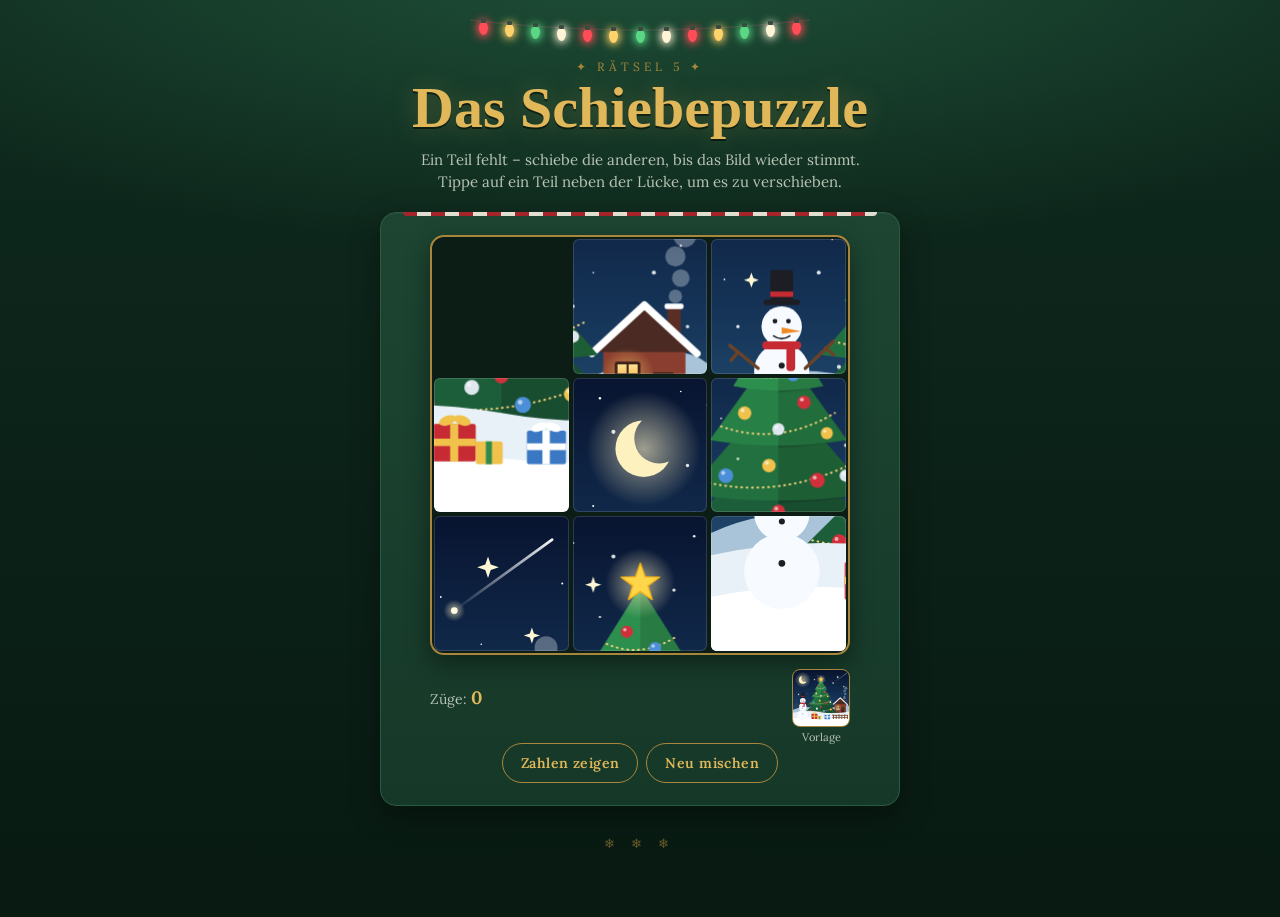
==== dominostein.html @ 5f2571cd "initial commit" ====
<!DOCTYPE html>
<html lang="de">
<head>
<meta charset="UTF-8">
<meta name="viewport" content="width=device-width, initial-scale=1.0">
<meta name="robots" content="noindex, nofollow">
<link rel="icon" href="data:image/svg+xml,<svg xmlns='http://www.w3.org/2000/svg' viewBox='0 0 100 100'><text y='.9em' font-size='90'>🎄</text></svg>">
<title>Rätsel · Das Schiebepuzzle</title>
<link rel="preconnect" href="https://fonts.googleapis.com">
<link rel="preconnect" href="https://fonts.gstatic.com" crossorigin>
<link rel="stylesheet" href="https://fonts.googleapis.com/css2?family=Lora:wght@400;600;700&family=Mountains+of+Christmas:wght@700&display=swap">
<link rel="stylesheet" href="css/style.css">
</head>
<body>
<div class="wrap">
  <header>
    <div class="lights"></div>
    <div class="eyebrow" id="eyebrow"></div>
    <h1>Das Schiebepuzzle</h1>
    <p class="sub">Ein Teil fehlt – schiebe die anderen, bis das Bild wieder stimmt. Tippe auf ein Teil neben der Lücke, um es zu verschieben.</p>
  </header>

  <main id="game">
    <div class="panel">
      <div class="sl-board" id="board"></div>
      <div class="sl-bar">
        <div class="sl-count">Züge: <b id="moves">0</b></div>
        <button type="button" class="sl-preview" id="preview" aria-label="Vorlage anzeigen"><span>Vorlage</span></button>
      </div>
      <div class="row-btns">
        <button type="button" class="btn" id="sl-numbers">Zahlen zeigen</button>
        <button type="button" class="btn" id="sl-shuffle">Neu mischen</button>
      </div>
    </div>
    <div class="msg" id="msg"></div>
  </main>

  <footer>❄ ❄ ❄</footer>
</div>

<script>
/* ===================================================================
   CONFIG – change the content of this puzzle here
   -------------------------------------------------------------------
   number : shown at the top as "Rätsel 5"
   id     : unique name of this page (used to remember "solved")
   image  : the picture to rebuild. Put your own photo into the img
            folder and write its name here, e.g. "img/foto.jpg".
            Any photo works – it is cropped to a square automatically.
   size   : 3 = 3×3 (8 tiles, recommended), 4 = 4×4 (15 tiles, hard)
   reward : shown after solving. HTML is allowed.
   =================================================================== */
const CONFIG = {
  number: 5,
  id: "dominostein",
  image: "img/bild.svg",
  size: 3,
  reward: "Dein nächster Hinweis:<br><b>[HIER DEINEN HINWEIS EINTRAGEN]</b>",
};
</script>
<script src="js/common.js"></script>
<script src="js/slider.js"></script>
</body>
</html>
---- css/style.css ----
/* ==========================================================
   Weihnachtsrätsel – shared Christmas theme for all pages
   ========================================================== */
:root{
  --bg1:#0f2a1e;
  --bg2:#081a12;
  --panel:#163828;
  --panel-2:#1d4532;
  --line:#2b5a42;
  --red:#b3202a;
  --red-2:#d33a44;
  --red-dark:#7d1520;
  --gold:#e0b85a;
  --gold-dim:#a8873c;
  --ink:#f5efe0;
  --ink-dim:#b9c4b5;
  --correct:#3f8f4f;
  --present:#d9a63e;
  --absent:#24372d;
  --head:"Mountains of Christmas", Georgia, "Times New Roman", serif;
  --body:"Lora", "Iowan Old Style", "Palatino Linotype", Palatino, Georgia, serif;
  color-scheme:dark;
}
*{box-sizing:border-box;margin:0;padding:0}
[hidden]{display:none!important}
html{-webkit-text-size-adjust:100%;background:var(--bg2)}
body{
  min-height:100vh;
  background:
    radial-gradient(ellipse 120% 55% at 50% -5%, #1f5038 0%, rgba(31,80,56,0) 60%),
    linear-gradient(180deg, var(--bg1) 0%, var(--bg2) 100%);
  background-color:var(--bg2);
  background-attachment:fixed;
  color:var(--ink);
  font-family:var(--body);
  font-size:16px;
  line-height:1.5;
  padding:18px 16px 64px;
  overflow-x:hidden;
}
.wrap{position:relative;z-index:1;max-width:520px;margin:0 auto}

/* ---------- snow ---------- */
.snow{position:fixed;inset:0;pointer-events:none;overflow:hidden;z-index:0}
.snow span{
  position:absolute;top:-24px;color:#fff;line-height:1;
  animation:snowfall linear infinite;will-change:transform;
}
@keyframes snowfall{
  from{transform:translate3d(0,-5vh,0) rotate(0deg)}
  to{transform:translate3d(var(--drift,0px),110vh,0) rotate(240deg)}
}

/* ---------- header + fairy lights ---------- */
header{text-align:center;margin-bottom:18px}
.lights{position:relative;height:36px;max-width:340px;margin:0 auto 4px}
.lights svg{position:absolute;left:0;top:0;width:100%;height:20px;overflow:visible}
.lights i{
  position:absolute;width:9px;height:13px;margin-left:-4.5px;
  border-radius:50% 50% 50% 50% / 42% 42% 58% 58%;
  background:var(--c);box-shadow:0 0 9px 2px var(--c);
  animation:twinkle 2.4s ease-in-out infinite;
}
.lights i::before{
  content:"";position:absolute;left:2px;top:-3px;width:5px;height:4px;
  border-radius:1px;background:#3b4a3f;
}
@keyframes twinkle{
  0%,100%{opacity:1}
  50%{opacity:.35;box-shadow:0 0 2px 0 var(--c)}
}
.eyebrow{
  font-size:12px;letter-spacing:.32em;text-transform:uppercase;
  color:var(--gold-dim);margin-bottom:2px;min-height:18px;
}
h1{
  font-family:var(--head);font-weight:700;
  font-size:clamp(40px,11vw,58px);line-height:1.05;
  color:var(--gold);
  text-shadow:0 2px 0 rgba(0,0,0,.5), 0 0 26px rgba(224,184,90,.25);
}
.sub{color:var(--ink-dim);font-size:15px;margin:10px auto 0;max-width:440px}

/* ---------- panel ---------- */
.panel{
  position:relative;
  background:linear-gradient(180deg,var(--panel-2),var(--panel));
  border:1px solid var(--line);border-radius:16px;
  padding:22px;margin-bottom:16px;
  box-shadow:0 10px 30px rgba(0,0,0,.35), inset 0 1px 0 rgba(255,255,255,.04);
}
.panel::before{ /* candy-cane stripe */
  content:"";position:absolute;left:22px;right:22px;top:-1px;height:4px;
  border-radius:0 0 4px 4px;opacity:.9;
  background:repeating-linear-gradient(90deg,var(--red) 0 14px,var(--ink) 14px 28px);
}
.hint{color:var(--ink-dim);font-size:14.5px;text-align:center;margin-bottom:18px}
.row-btns{display:flex;gap:8px;justify-content:center;flex-wrap:wrap;margin-top:16px}
@media (max-width:480px){
  .panel{padding:18px 16px}
  .panel::before{left:16px;right:16px}
}

/* ---------- buttons + inputs ---------- */
.btn{
  appearance:none;-webkit-appearance:none;
  background:transparent;border:1px solid var(--gold-dim);color:var(--gold);
  padding:10px 18px;border-radius:999px;cursor:pointer;
  font-family:var(--body);font-weight:600;font-size:14px;letter-spacing:.03em;
  transition:background .2s,color .2s,transform .1s,opacity .2s;
  touch-action:manipulation;
}
.btn:hover{background:rgba(224,184,90,.12)}
.btn:active{transform:scale(.97)}
.btn.primary{background:var(--red);border-color:var(--red-2);color:#fff}
.btn.primary:hover{background:var(--red-2)}
.btn:disabled{opacity:.4;cursor:default;transform:none}
.btn:disabled:hover{background:transparent}
.btn.primary:disabled:hover{background:var(--red)}
.input{
  flex:1;min-width:0;
  background:#0c1f16;border:1px solid var(--line);color:var(--ink);
  padding:10px 14px;border-radius:999px;
  font-family:var(--body);font-size:16px; /* >=16px: no zoom on iPhone */
}
.input:focus{outline:none;border-color:var(--gold)}
.input::placeholder{color:#6f8578}

/* ---------- messages ---------- */
.msg{
  display:none;margin:0 0 16px;padding:14px 16px;border-radius:12px;
  font-size:15px;text-align:center;
}
.msg.show{display:block;animation:fadeUp .3s ease}
.msg.info{background:rgba(224,184,90,.1);border:1px solid var(--gold-dim);color:#f1dfae}
.msg.lose{background:rgba(179,32,42,.18);border:1px solid var(--red);color:#f3c4c7}
.msg .btn{margin-top:12px}
@keyframes fadeUp{from{opacity:0;transform:translateY(6px)}to{opacity:1;transform:none}}
.shake{animation:shake .4s ease}
@keyframes shake{
  0%,100%{transform:translateX(0)}
  20%{transform:translateX(-6px)}
  40%{transform:translateX(6px)}
  60%{transform:translateX(-4px)}
  80%{transform:translateX(4px)}
}

/* ---------- reward ("gift tag") ---------- */
.reward{
  position:relative;margin:26px 0 18px;padding:30px 20px 22px;
  border-radius:16px;text-align:center;
  background:radial-gradient(ellipse at 50% 0%, #5e1a21 0%, #3a1015 75%);
  border:2px solid var(--gold);
  box-shadow:0 0 0 5px rgba(224,184,90,.14), 0 12px 36px rgba(0,0,0,.45);
}
.reward-ribbon{
  position:absolute;top:-24px;left:50%;transform:translateX(-50%);
  font-size:36px;line-height:1;filter:drop-shadow(0 2px 4px rgba(0,0,0,.5));
}
.reward-head{font-family:var(--head);font-weight:700;font-size:36px;color:var(--gold);line-height:1.1;margin-bottom:10px}
.reward-body{font-size:17px;color:var(--ink)}
.reward-body b,.reward-body strong{color:var(--gold)}
.reward-body img{max-width:100%;border-radius:10px;margin-top:10px}
.reward .btn{margin-top:16px}
.reward.pop{animation:pop .6s cubic-bezier(.2,1.4,.4,1)}
@keyframes pop{from{opacity:0;transform:scale(.85)}to{opacity:1;transform:none}}

/* celebration burst */
.burst{position:fixed;left:50%;top:45%;width:0;height:0;pointer-events:none;z-index:50}
.burst span{
  position:absolute;left:0;top:0;transform:translate(-50%,-50%);
  animation:burst 1.7s cubic-bezier(.15,.7,.3,1) forwards;
}
@keyframes burst{
  from{transform:translate(-50%,-50%) scale(.3);opacity:1}
  to{transform:translate(calc(-50% + var(--dx)), calc(-50% + var(--dy))) scale(1);opacity:0}
}

footer{text-align:center;color:var(--gold-dim);opacity:.6;margin-top:28px;letter-spacing:.5em;font-size:13px}

/* ==========================================================
   1 · Wordle
   ========================================================== */
.legend{display:flex;flex-wrap:wrap;justify-content:center;gap:6px 14px;font-size:13px}
.legend span{display:inline-flex;align-items:center;gap:6px}
.chip{
  display:inline-flex;align-items:center;justify-content:center;
  width:20px;height:20px;border-radius:4px;font-size:11px;font-weight:700;font-style:normal;
}
.chip.correct{background:var(--correct);color:#fff}
.chip.present{background:var(--present);color:#2a1c00}
.chip.absent{background:var(--absent);color:var(--ink-dim);border:1px solid #355c47}
.w-grid{
  --cell:min(56px, calc((min(100vw, 520px) - 84px - (var(--len) - 1) * 6px) / var(--len)));
  display:grid;gap:6px;justify-content:center;margin-bottom:20px;
}
.w-row{display:grid;grid-template-columns:repeat(var(--len),var(--cell));gap:6px}
.w-cell{
  width:var(--cell);height:var(--cell);
  border:2px solid #355c47;border-radius:8px;background:rgba(0,0,0,.18);
  display:flex;align-items:center;justify-content:center;
  font-size:calc(var(--cell) * .5);font-weight:700;color:var(--ink);
  user-select:none;
}
.w-cell.filled{border-color:var(--ink-dim);animation:popIn .12s ease}
.w-cell.flip{animation:flip .45s ease}
.w-cell.correct{background:var(--correct);border-color:var(--correct);color:#fff}
.w-cell.present{background:var(--present);border-color:var(--present);color:#2a1c00}
.w-cell.absent{background:var(--absent);border-color:var(--absent);color:var(--ink-dim)}
@keyframes flip{0%{transform:rotateX(0)}50%{transform:rotateX(90deg)}100%{transform:rotateX(0)}}
@keyframes popIn{50%{transform:scale(1.08)}}
.keyboard{user-select:none;-webkit-user-select:none}
.kb-row{display:flex;justify-content:center;gap:5px;margin-bottom:6px}
.key{
  flex:1 1 0;min-width:0;max-width:42px;height:50px;
  border:none;border-radius:7px;padding:0;
  background:#3a5f4b;color:var(--ink);
  font-family:var(--body);font-weight:700;font-size:15px;
  cursor:pointer;touch-action:manipulation;transition:background .25s,color .25s;
}
.key.wide{flex:1.6 1 0;max-width:72px;font-size:12px}
.key:active{filter:brightness(1.25)}
.key.correct{background:var(--correct);color:#fff}
.key.present{background:var(--present);color:#2a1c00}
.key.absent{background:#17261e;color:#5f7568}
.key.partial{
  background:linear-gradient(135deg,var(--correct) 50%,var(--present) 50%);
  color:#fff;text-shadow:0 1px 2px rgba(0,0,0,.55);
}
@media (max-width:400px){
  .kb-row{gap:3px}
  .key{height:46px;font-size:14px;border-radius:5px}
  .key.wide{font-size:11px}
}

/* ==========================================================
   2 · Gruppen
   ========================================================== */
.g-status{text-align:center;color:var(--ink-dim);font-size:14px;margin-bottom:14px}
.g-dot{
  display:inline-block;width:13px;height:13px;border-radius:50%;margin:0 3px;vertical-align:-2px;
  background:radial-gradient(circle at 35% 30%,#ff9aa0,var(--red) 55%,var(--red-dark));
  box-shadow:0 0 6px rgba(211,58,68,.6);transition:.3s;
}
.g-dot.gone{background:#2a3d33;box-shadow:none}
.g-solved-list{display:grid;gap:8px;margin-bottom:8px}
.g-solved{border-radius:10px;padding:10px 12px;text-align:center;animation:pop .45s cubic-bezier(.2,1.4,.4,1)}
.g-solved strong{display:block;font-size:13px;letter-spacing:.12em;text-transform:uppercase}
.g-solved span{font-size:13px}
.g-solved.c0{background:var(--gold);color:#2a1c00}
.g-solved.c1{background:var(--correct);color:#fff}
.g-solved.c2{background:var(--red);color:#fff}
.g-solved.c3{background:#e9e3d3;color:#173527}
.g-grid{display:grid;grid-template-columns:repeat(4,minmax(0,1fr));gap:8px}
.g-tile{
  appearance:none;-webkit-appearance:none;
  width:100%;min-width:0;min-height:66px;padding:6px 5px;border-radius:10px;
  border:1px solid var(--line);background:#24503a;color:var(--ink);
  font-family:var(--body);font-weight:700;font-size:15px;letter-spacing:.02em;
  text-transform:uppercase;white-space:nowrap;overflow:hidden;
  cursor:pointer;touch-action:manipulation;transition:background .15s,color .15s,transform .1s;
}
.g-tile:hover{border-color:var(--gold-dim)}
.g-tile:active{transform:scale(.96)}
.g-tile.sel{background:var(--ink);color:#173527;border-color:var(--ink)}
.g-tile.wrap{white-space:normal;hyphens:auto;-webkit-hyphens:auto;line-height:1.15}
@media (max-width:400px){.g-grid{gap:6px}.g-tile{min-height:60px}}

/* ==========================================================
   3 · Kreuzworträtsel
   ========================================================== */
.cw-current{
  min-height:44px;margin-bottom:14px;padding:10px 14px;border-radius:10px;
  background:rgba(0,0,0,.2);border:1px solid var(--line);
  font-size:14.5px;color:var(--ink);text-align:center;
}
.cw-current b{color:var(--gold);margin-right:6px}
.cw-current .muted{color:var(--ink-dim)}
.cw-wrap{overflow-x:auto;margin-bottom:20px}
.cw-grid{
  --cell:min(40px, calc((min(100vw, 520px) - 68px - (var(--cols) - 1) * 2px) / var(--cols)));
  display:grid;grid-template-columns:repeat(var(--cols),var(--cell));gap:2px;justify-content:center;
}
.cw-cell{width:var(--cell);height:var(--cell);position:relative;background:#f5efe0;border-radius:3px}
.cw-cell.block{background:transparent}
.cw-cell input{
  display:block;width:100%;height:100%;padding:0;border:none;border-radius:3px;outline:none;
  background:transparent;text-align:center;text-transform:uppercase;
  font-family:var(--body);font-weight:700;font-size:max(16px, calc(var(--cell) * .55));
  color:#173527;caret-color:transparent;
}
.cw-cell.hl{background:#f3dc9e}
.cw-cell.wrong{background:#f2b9bc}
.cw-cell.wrong input{color:var(--red-dark)}
.cw-cell.correct input{color:#2e7d43}
.cw-cell.cur{background:var(--gold);box-shadow:inset 0 0 0 2px var(--red)}
.cw-num{
  position:absolute;top:1px;left:2px;line-height:1;pointer-events:none;
  font-size:max(8px, calc(var(--cell) * .26));font-weight:600;color:#5b6b5f;
}
.cw-clues{display:grid;grid-template-columns:1fr 1fr;gap:18px}
.cw-clues h3{
  font-size:12px;letter-spacing:.2em;text-transform:uppercase;
  color:var(--gold-dim);font-weight:600;margin-bottom:6px;
}
.cw-clues ol{list-style:none}
.cw-clues li{
  display:flex;gap:8px;font-size:14px;color:var(--ink-dim);
  padding:5px 8px;margin:0 -8px;border-radius:6px;cursor:pointer;
}
.cw-clues li b{color:var(--gold);min-width:16px}
.cw-clues li.active{background:rgba(224,184,90,.14);color:var(--ink)}
@media (max-width:440px){.cw-clues{grid-template-columns:1fr;gap:12px}}

/* ==========================================================
   4 · Adventskranz (Emoji-Rätsel)
   ========================================================== */
.wreath{position:relative;width:100%;max-width:340px;aspect-ratio:32/15;margin:6px auto 18px}
.wr-layer{position:absolute;inset:0;width:100%;height:100%;overflow:visible;pointer-events:none}
.candle{
  position:absolute;border-radius:3px 3px 2px 2px;
  background:linear-gradient(90deg,#7d1520 0%,#c9303a 40%,#e65c64 52%,#a51d27 100%);
  box-shadow:inset 0 -8px 10px rgba(0,0,0,.25);
}
.candle::before{ /* wick */
  content:"";position:absolute;left:50%;top:-6px;width:2px;height:7px;margin-left:-1px;
  background:#2b2018;border-radius:1px;
}
.flame{
  position:absolute;left:50%;bottom:100%;width:14px;height:24px;margin:0 0 4px -7px;
  transform:scale(0);transform-origin:50% 100%;opacity:0;
  transition:transform .55s cubic-bezier(.2,1.6,.4,1),opacity .3s;
}
.flame i{
  display:block;width:100%;height:100%;transform-origin:50% 100%;
  border-radius:50% 50% 50% 50% / 60% 60% 40% 40%;
  background:radial-gradient(ellipse at 50% 72%,#fffbe6 0 18%,#ffd25a 40%,#ff9a1f 68%,rgba(255,120,0,0) 72%);
  animation:flicker 1.4s ease-in-out infinite alternate;
}
.glow{
  position:absolute;left:50%;bottom:100%;width:110px;height:110px;margin:0 0 -45px -55px;
  border-radius:50%;pointer-events:none;mix-blend-mode:screen;
  background:radial-gradient(circle,rgba(255,200,100,.45),rgba(255,200,100,0) 65%);
  opacity:0;transition:opacity .8s;
}
.candle.lit .flame{transform:scale(1);opacity:1}
.candle.lit .glow{opacity:1}
@keyframes flicker{
  0%{transform:scale(1) rotate(-2deg)}
  50%{transform:scale(1.06,.94) rotate(2deg)}
  100%{transform:scale(.95,1.06) rotate(-1deg)}
}
.riddles{display:grid;grid-template-columns:minmax(0,1fr);gap:12px}
.riddle{
  background:rgba(0,0,0,.18);border:1px solid var(--line);border-radius:14px;padding:14px;
  transition:border-color .3s,background .3s;
}
.riddle-top{display:flex;align-items:center;gap:12px;margin-bottom:12px}
.riddle-no{
  flex:none;width:28px;height:28px;border-radius:50%;
  display:flex;align-items:center;justify-content:center;
  background:var(--red);color:#fff;font-weight:700;font-size:14px;
}
.riddle-emoji{flex:1;min-width:0;text-align:center;font-size:clamp(24px,7.2vw,36px);line-height:1.25;letter-spacing:.03em;padding-right:40px}
.riddle-form .btn{flex:none}
.riddle-form{display:flex;gap:8px}
.riddle-msg{font-size:13.5px;color:#f1dfae;margin-top:8px;min-height:1px}
.riddle-msg:empty{display:none}
.riddle-tip{margin-top:10px;font-size:13.5px;color:var(--ink-dim)}
.riddle-tip summary{cursor:pointer;color:var(--gold-dim);list-style:none;display:inline-block}
.riddle-tip summary::-webkit-details-marker{display:none}
.riddle-tip summary::before{content:"💡 "}
.riddle-tip p{margin-top:4px}
.riddle.done{border-color:var(--correct);background:rgba(63,143,79,.16)}
.riddle.done .riddle-no{background:var(--correct)}
.riddle.done .input{border-color:var(--correct);color:#d7f0dc}
.riddle.done .riddle-msg{color:#bfe3c6}
.riddle.done .riddle-tip{display:none}

/* ==========================================================
   5 · Schiebepuzzle
   ========================================================== */
.sl-board{
  position:relative;width:100%;max-width:420px;aspect-ratio:1;margin:0 auto;
  border-radius:14px;overflow:hidden;background:#0b1d14;
  border:2px solid var(--gold-dim);box-shadow:0 8px 24px rgba(0,0,0,.4);
  user-select:none;-webkit-user-select:none;touch-action:manipulation;
}
.sl-tile{
  position:absolute;width:calc(100% / var(--n));height:calc(100% / var(--n));padding:2px;
  cursor:pointer;transition:left .16s ease,top .16s ease,padding .5s ease;
}
.sl-tile > div{
  width:100%;height:100%;border-radius:6px;
  background-image:var(--img);background-repeat:no-repeat;
  background-size:calc(var(--n) * 100%) calc(var(--n) * 100%);
  box-shadow:inset 0 0 0 1px rgba(255,255,255,.14);
  transition:border-radius .5s ease;
}
.sl-tile.last{opacity:0;pointer-events:none;transition:opacity .7s ease .2s}
.sl-board.numbers .sl-tile:not(.last)::after{
  content:attr(data-n);position:absolute;top:7px;left:7px;
  min-width:24px;height:24px;padding:0 5px;border-radius:999px;
  background:rgba(0,0,0,.6);color:#fff;font-weight:700;font-size:13px;
  line-height:24px;text-align:center;
}
.sl-board.done .sl-tile{padding:0;cursor:default}
.sl-board.done .sl-tile > div{border-radius:0;box-shadow:none}
.sl-board.done .sl-tile.last{opacity:1}
.sl-board.done .sl-tile::after{display:none}
.sl-board::after{ /* "Vorlage" overlay */
  content:"";position:absolute;inset:0;z-index:5;
  background:var(--img) center / cover no-repeat;
  opacity:0;pointer-events:none;transition:opacity .25s;
}
.sl-board.peek::after{opacity:1}
.sl-bar{
  display:flex;align-items:center;justify-content:space-between;gap:12px;
  max-width:420px;margin:14px auto 0;
}
.sl-count{font-size:14px;color:var(--ink-dim)}
.sl-count b{color:var(--gold);font-size:18px}
.sl-preview{
  flex:none;width:58px;height:58px;border-radius:8px;cursor:pointer;padding:0;
  border:1px solid var(--gold-dim);background:#0b1d14 center / cover no-repeat;
  position:relative;
}
.sl-preview span{
  position:absolute;left:50%;bottom:-18px;transform:translateX(-50%);
  font-size:11px;color:var(--ink-dim);white-space:nowrap;font-family:var(--body);
}

/* ---------- landing page ---------- */
.landing{text-align:center;margin-top:12vh}
.landing .big{font-size:64px;line-height:1;margin:18px 0}

@media (prefers-reduced-motion: reduce){
  *,*::before,*::after{animation-duration:.001ms!important;animation-iteration-count:1!important;transition-duration:.001ms!important}
}
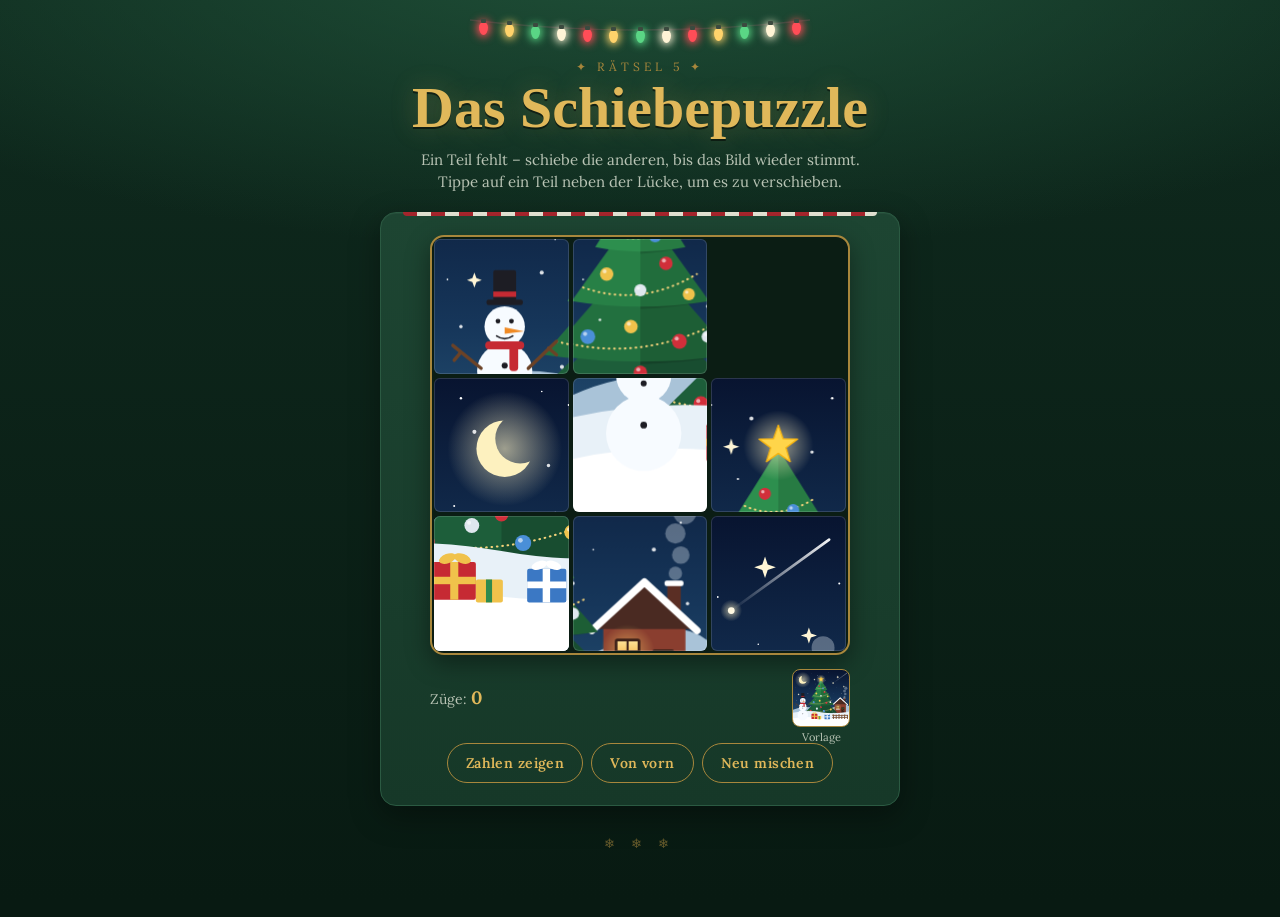
==== commit 56624d91: "added reset button" ====
--- a/dominostein.html
+++ b/dominostein.html
@@ -29,6 +29,7 @@
       </div>
       <div class="row-btns">
         <button type="button" class="btn" id="sl-numbers">Zahlen zeigen</button>
+        <button type="button" class="btn" id="sl-reset">Von vorn</button>
         <button type="button" class="btn" id="sl-shuffle">Neu mischen</button>
       </div>
     </div>
--- a/css/style.css
+++ b/css/style.css
@@ -160,6 +160,8 @@
 .reward-head{font-family:var(--head);font-weight:700;font-size:36px;color:var(--gold);line-height:1.1;margin-bottom:10px}
 .reward-body{font-size:17px;color:var(--ink)}
 .reward-body b,.reward-body strong{color:var(--gold)}
+.reward-body a{color:var(--gold);font-weight:600;text-decoration:underline;text-underline-offset:3px}
+.reward-body a:hover{color:var(--ink)}
 .reward-body img{max-width:100%;border-radius:10px;margin-top:10px}
 .reward .btn{margin-top:16px}
 .reward.pop{animation:pop .6s cubic-bezier(.2,1.4,.4,1)}
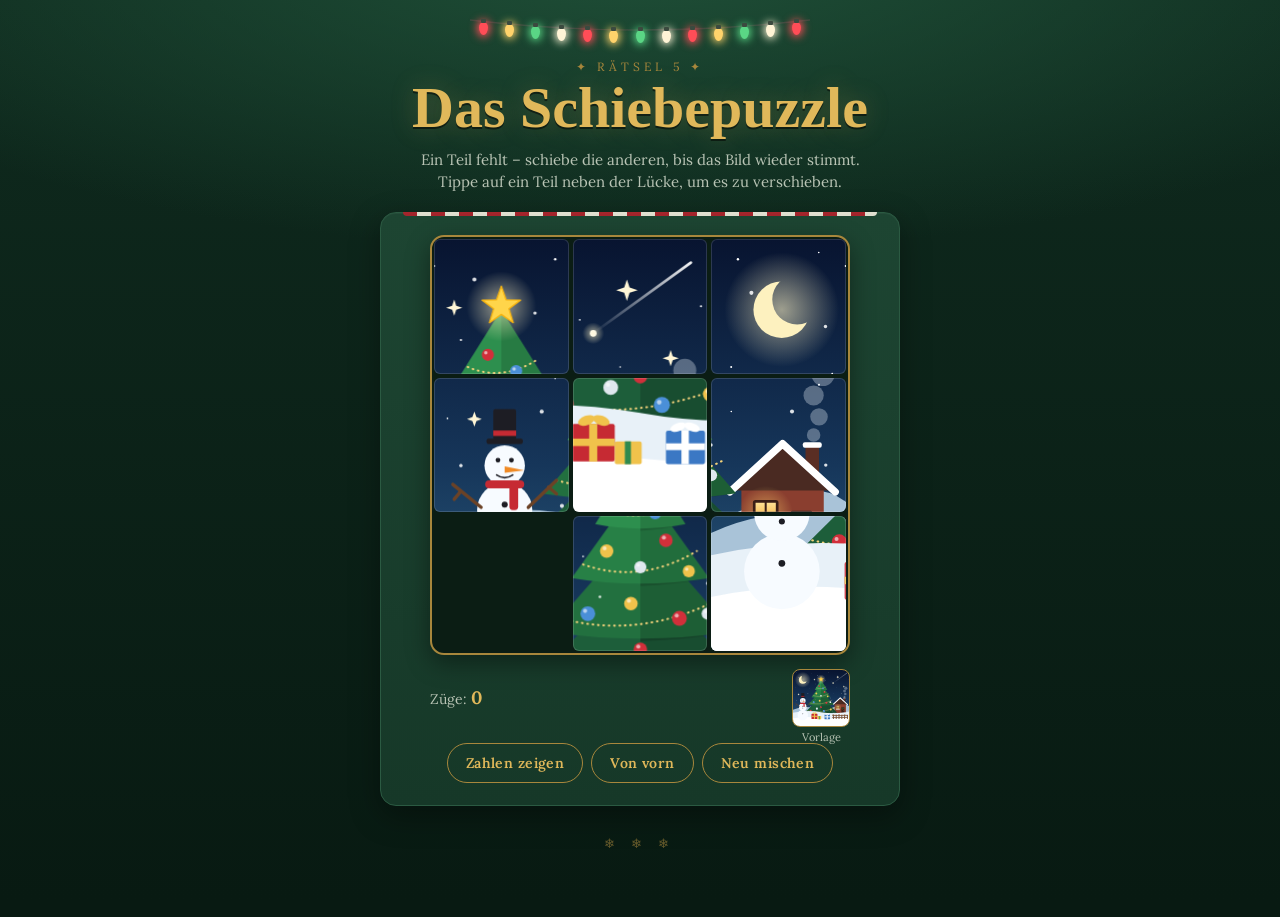
==== commit 7e2e363d: "added reward to sliding puzzle" ====
--- a/dominostein.html
+++ b/dominostein.html
@@ -56,7 +56,7 @@
   id: "dominostein",
   image: "img/bild.svg",
   size: 3,
-  reward: "Dein nächster Hinweis:<br><b>[HIER DEINEN HINWEIS EINTRAGEN]</b>",
+  reward: 'Klassischer Weihnachtsmorgen mit El Pepo:<br><a href="https://open.spotify.com/intl-de/track/5hXzhJo2tGGEcFeXuhkD77?si=9485817ca69f4507" target="_blank" rel="noopener">🎵 Hör mal rein</a>',
 };
 </script>
 <script src="js/common.js"></script>
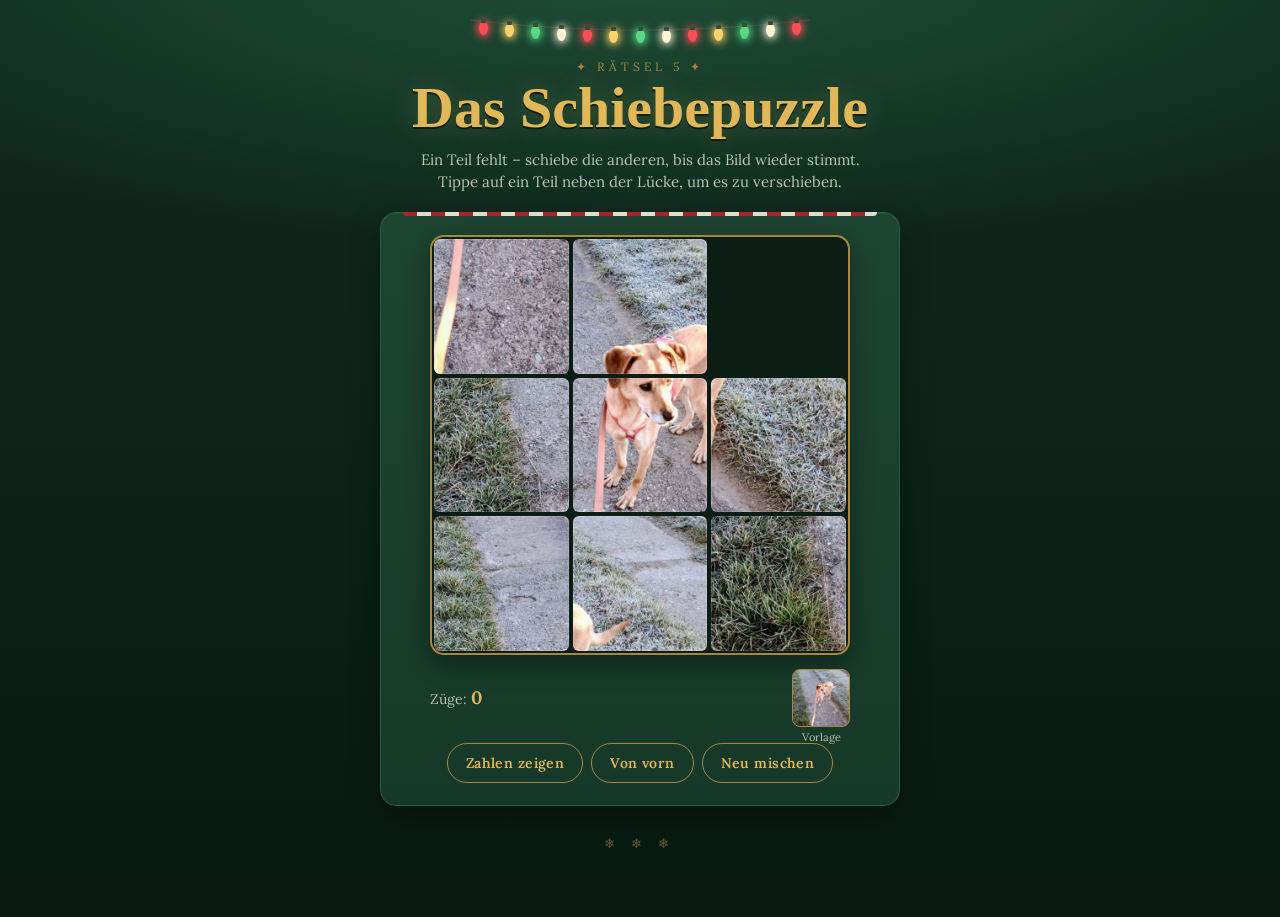
==== commit d177eb09: "changed picture of picture puzzle" ====
--- a/dominostein.html
+++ b/dominostein.html
@@ -54,7 +54,7 @@
 const CONFIG = {
   number: 5,
   id: "dominostein",
-  image: "img/bild.svg",
+  image: "img/Willy.jpg",
   size: 3,
   reward: 'Klassischer Weihnachtsmorgen mit El Pepo:<br><a href="https://open.spotify.com/intl-de/track/5hXzhJo2tGGEcFeXuhkD77?si=9485817ca69f4507" target="_blank" rel="noopener">🎵 Hör mal rein</a>',
 };
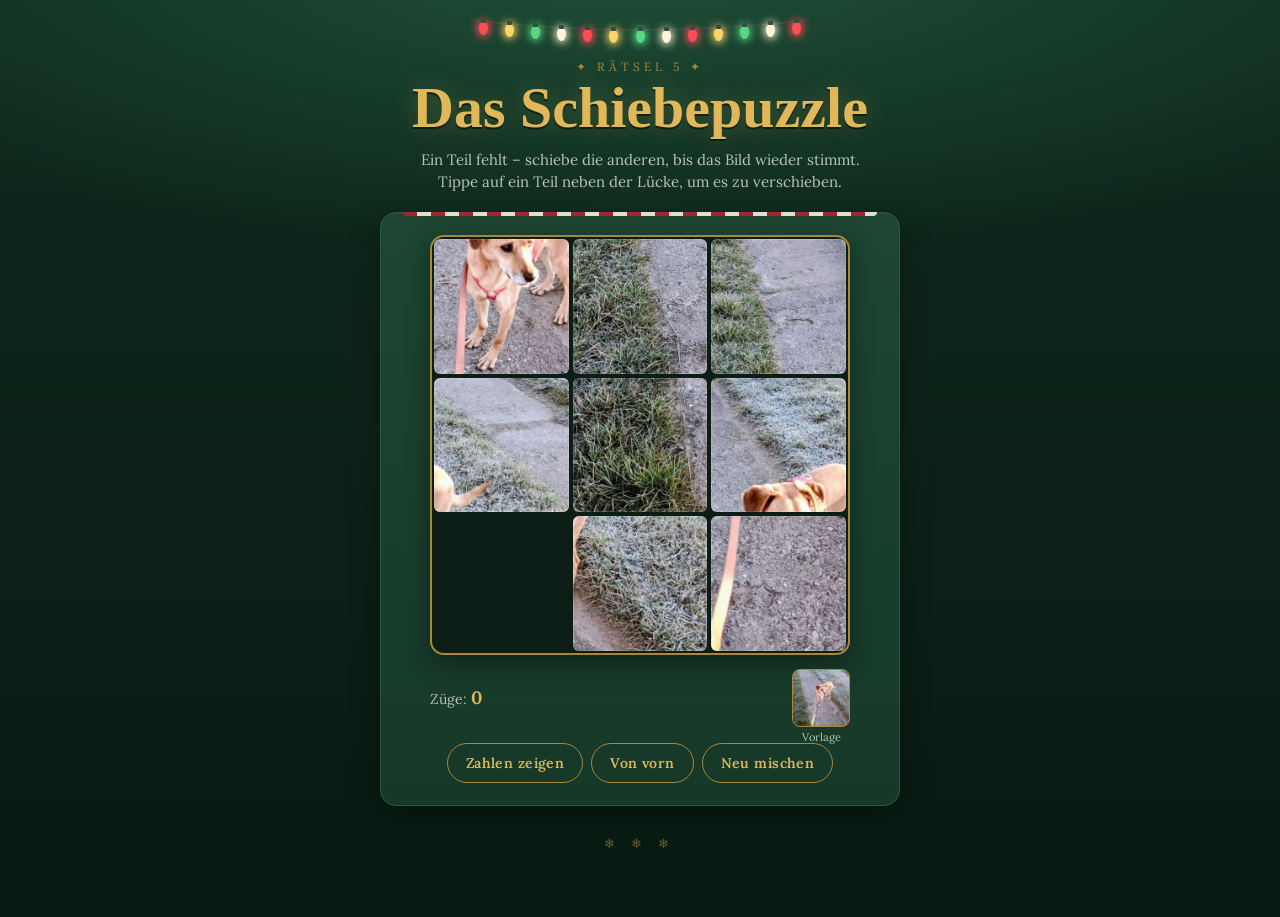
==== commit ad6d4129: "changed name of photo to Willi and chose WILLI as solution for wordle" ====
--- a/dominostein.html
+++ b/dominostein.html
@@ -54,7 +54,7 @@
 const CONFIG = {
   number: 5,
   id: "dominostein",
-  image: "img/Willy.jpg",
+  image: "img/Willi.jpg",
   size: 3,
   reward: 'Klassischer Weihnachtsmorgen mit El Pepo:<br><a href="https://open.spotify.com/intl-de/track/5hXzhJo2tGGEcFeXuhkD77?si=9485817ca69f4507" target="_blank" rel="noopener">🎵 Hör mal rein</a>',
 };
